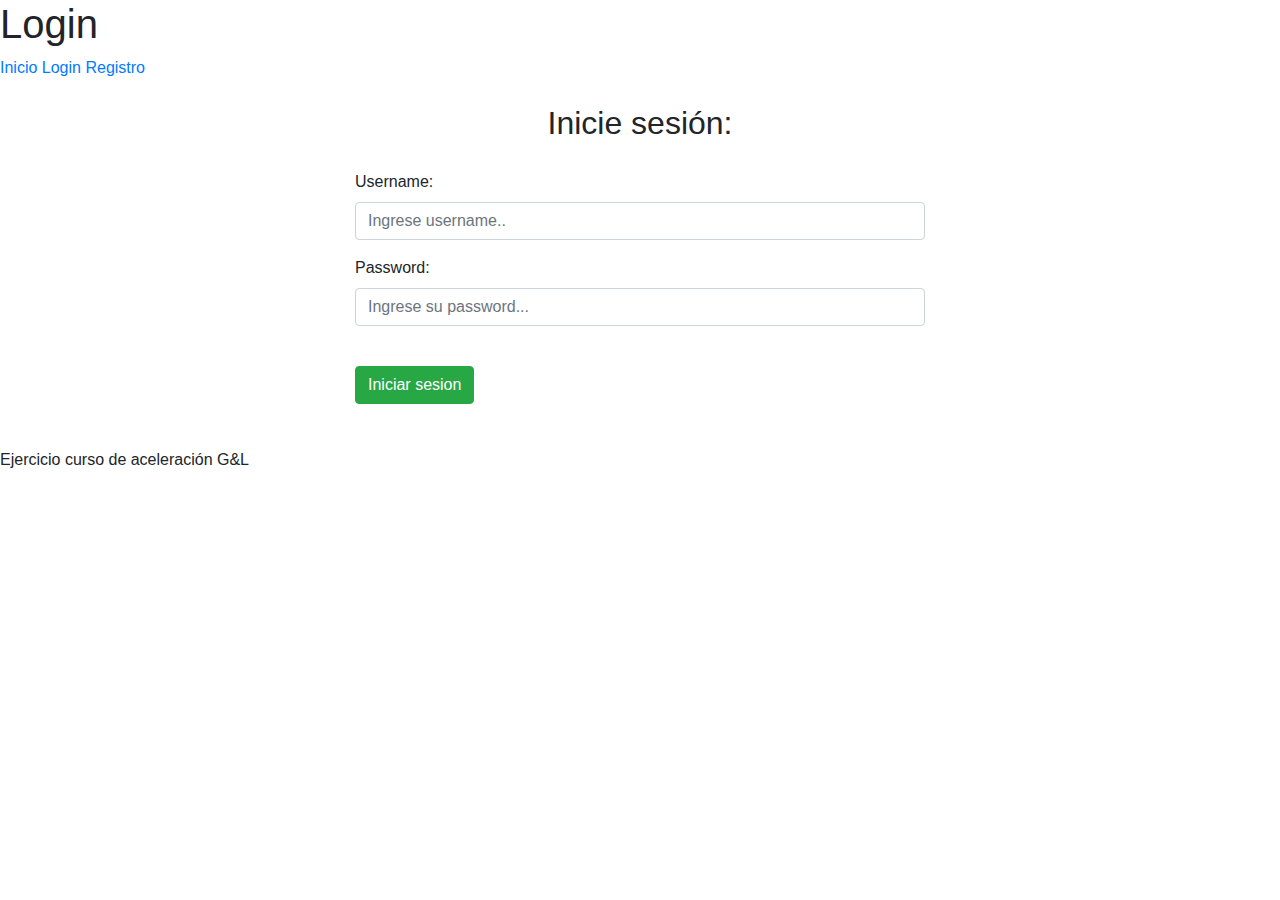
==== src/main/resources/templates/login.html @ d5915ba1 "Ajustes registro y login" ====
<!doctype html>
<html lang="en">
<head>
  <meta name="viewport" content="width=device-width, initial-scale=1, shrink-to-fit=no">
  <meta charset="UTF-8">
  <meta http-equiv="X-UA-Compatible" content="IE=edge">
  <link rel="stylesheet" href="/normalize.css">
  <link rel="stylesheet" href="https://cdn.jsdelivr.net/npm/bootstrap@4.0.0/dist/css/bootstrap.min.css" integrity="sha384-Gn5384xqQ1aoWXA+058RXPxPg6fy4IWvTNh0E263XmFcJlSAwiGgFAW/dAiS6JXm" crossorigin="anonymous">
  <link rel="preconnect" href="https://fonts.googleapis.com">
  <link rel="preconnect" href="https://fonts.gstatic.com" crossorigin>
  <link href="https://fonts.googleapis.com/css2?family=Krub:wght@400;700&display=swap" rel="stylesheet">
  <link rel="preload" href="/index_style.css" as="style">
  <link rel="stylesheet" href="/index_style.css">
  <title>Gestor de empleados</title>
</head>
<body>

<header>
  <h1 class="titulo">Login</h1>
  <nav></nav>
</header>
<div class="nav-bg">
  <nav class="navegacion-principal contenedor">
    <a href="http://localhost:8080/" >Inicio</a>
    <a href="http://localhost:8080/login" >Login</a>
    <a href="http://localhost:8080/registro" >Registro</a>
  </nav>
</div>

<br>
<div class="col-lg-6 col-md-6 col-sm-6 container justify-content-center">
  <h2 class="text-center">Inicie sesión: </h2>
  <div class="card-body">
    <form th:action="@{/login}" method="POST">
      <div class="form-group">
        <label for="username">Username: </label>
        <input id="username" type="text" class="form-control"placeholder="Ingrese username.." required>
      </div>
      <div class="form-group">
        <label for="password">Password: </label>
        <input id="password" type="password" class="form-control"placeholder="Ingrese su password..." required>
      </div>
      <br>
      <div class="box-footer">
        <input type="submit" class="btn btn-success" id="login-submit" value="Iniciar sesion">
      </div>
    </form>
  </div>
</div>
<br>


<script src="https://code.jquery.com/jquery-3.2.1.slim.min.js" integrity="sha384-KJ3o2DKtIkvYIK3UENzmM7KCkRr/rE9/Qpg6aAZGJwFDMVNA/GpGFF93hXpG5KkN" crossorigin="anonymous"></script>
<script src="https://cdn.jsdelivr.net/npm/popper.js@1.12.9/dist/umd/popper.min.js" integrity="sha384-ApNbgh9B+Y1QKtv3Rn7W3mgPxhU9K/ScQsAP7hUibX39j7fakFPskvXusvfa0b4Q" crossorigin="anonymous"></script>
<script src="https://cdn.jsdelivr.net/npm/bootstrap@4.0.0/dist/js/bootstrap.min.js" integrity="sha384-JZR6Spejh4U02d8jOt6vLEHfe/JQGiRRSQQxSfFWpi1MquVdAyjUar5+76PVCmYl" crossorigin="anonymous"></script>
</body>

<footer class="footer">
  <p>Ejercicio curso de aceleración G&L</p>
</footer>
</html>
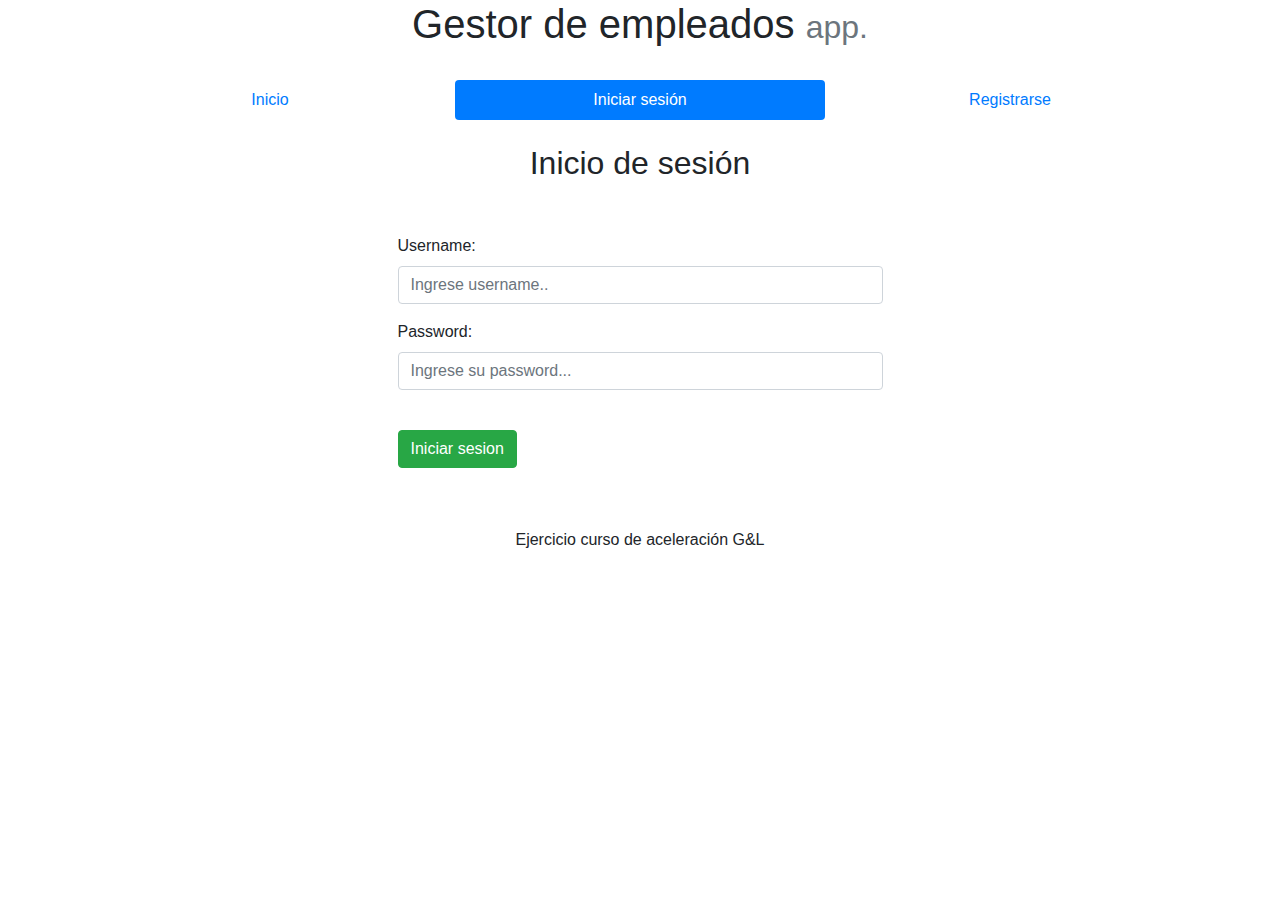
==== commit e49bd193: "cambios en los html y en la configuracion" ====
--- a/src/main/resources/templates/login.html
+++ b/src/main/resources/templates/login.html
@@ -1,50 +1,51 @@
 <!doctype html>
-<html lang="en">
+<html lang="en" xmlns:th="http://www.thymeleaf.org">
 <head>
+  <meta charset="utf-8">
   <meta name="viewport" content="width=device-width, initial-scale=1, shrink-to-fit=no">
-  <meta charset="UTF-8">
-  <meta http-equiv="X-UA-Compatible" content="IE=edge">
-  <link rel="stylesheet" href="/normalize.css">
+
   <link rel="stylesheet" href="https://cdn.jsdelivr.net/npm/bootstrap@4.0.0/dist/css/bootstrap.min.css" integrity="sha384-Gn5384xqQ1aoWXA+058RXPxPg6fy4IWvTNh0E263XmFcJlSAwiGgFAW/dAiS6JXm" crossorigin="anonymous">
-  <link rel="preconnect" href="https://fonts.googleapis.com">
-  <link rel="preconnect" href="https://fonts.gstatic.com" crossorigin>
-  <link href="https://fonts.googleapis.com/css2?family=Krub:wght@400;700&display=swap" rel="stylesheet">
-  <link rel="preload" href="/index_style.css" as="style">
-  <link rel="stylesheet" href="/index_style.css">
+
   <title>Gestor de empleados</title>
 </head>
 <body>
+<header>
+  <div class="d-flex justify-content-center">
+    <h1>Gestor de empleados <small class="text-muted">app.</small></h1>
+  </div>
+  <br>
+</header>
+<div class="container">
+  <div>
+    <nav class="nav nav-pills nav-justified">
+      <a class="nav-item nav-link" href="http://localhost:8080/">Inicio</a>
+      <a class="nav-item nav-link active" href="http://localhost:8080/login">Iniciar sesión</a>
+      <a class="nav-item nav-link" href="http://localhost:8080/registro">Registrarse</a>
+    </nav>
+  </div>
 
-<header>
-  <h1 class="titulo">Login</h1>
-  <nav></nav>
-</header>
-<div class="nav-bg">
-  <nav class="navegacion-principal contenedor">
-    <a href="http://localhost:8080/" >Inicio</a>
-    <a href="http://localhost:8080/login" >Login</a>
-    <a href="http://localhost:8080/registro" >Registro</a>
-  </nav>
-</div>
+  <br>
+  <h2 class="text-center">Inicio de sesión</h2>
+  <br>
 
-<br>
-<div class="col-lg-6 col-md-6 col-sm-6 container justify-content-center">
-  <h2 class="text-center">Inicie sesión: </h2>
-  <div class="card-body">
-    <form th:action="@{/login}" method="POST">
-      <div class="form-group">
-        <label for="username">Username: </label>
-        <input id="username" type="text" class="form-control"placeholder="Ingrese username.." required>
-      </div>
-      <div class="form-group">
-        <label for="password">Password: </label>
-        <input id="password" type="password" class="form-control"placeholder="Ingrese su password..." required>
-      </div>
-      <br>
-      <div class="box-footer">
-        <input type="submit" class="btn btn-success" id="login-submit" value="Iniciar sesion">
-      </div>
-    </form>
+
+  <div class="col-lg-6 col-md-6 col-sm-6 container justify-content-center">
+    <div class="card-body">
+      <form th:action="@{/login}" th:object="${Personal}" method="POST">
+        <div class="form-group">
+          <label for="username">Username: </label>
+          <input id="username" type="text" class="form-control"placeholder="Ingrese username.." required>
+        </div>
+        <div class="form-group">
+          <label for="password">Password: </label>
+          <input id="password" type="password" class="form-control"placeholder="Ingrese su password..." required>
+        </div>
+        <br>
+        <div class="box-footer">
+          <input type="submit" class="btn btn-success" id="login-submit" value="Iniciar sesion">
+        </div>
+      </form>
+    </div>
   </div>
 </div>
 <br>
@@ -55,7 +56,9 @@
 <script src="https://cdn.jsdelivr.net/npm/bootstrap@4.0.0/dist/js/bootstrap.min.js" integrity="sha384-JZR6Spejh4U02d8jOt6vLEHfe/JQGiRRSQQxSfFWpi1MquVdAyjUar5+76PVCmYl" crossorigin="anonymous"></script>
 </body>
 
-<footer class="footer">
-  <p>Ejercicio curso de aceleración G&L</p>
+<footer class="page-footer font-small blue">
+  <div class="footer-copyright text-center py-3">
+    <p>Ejercicio curso de aceleración G&L</p>
+  </div>
 </footer>
 </html>